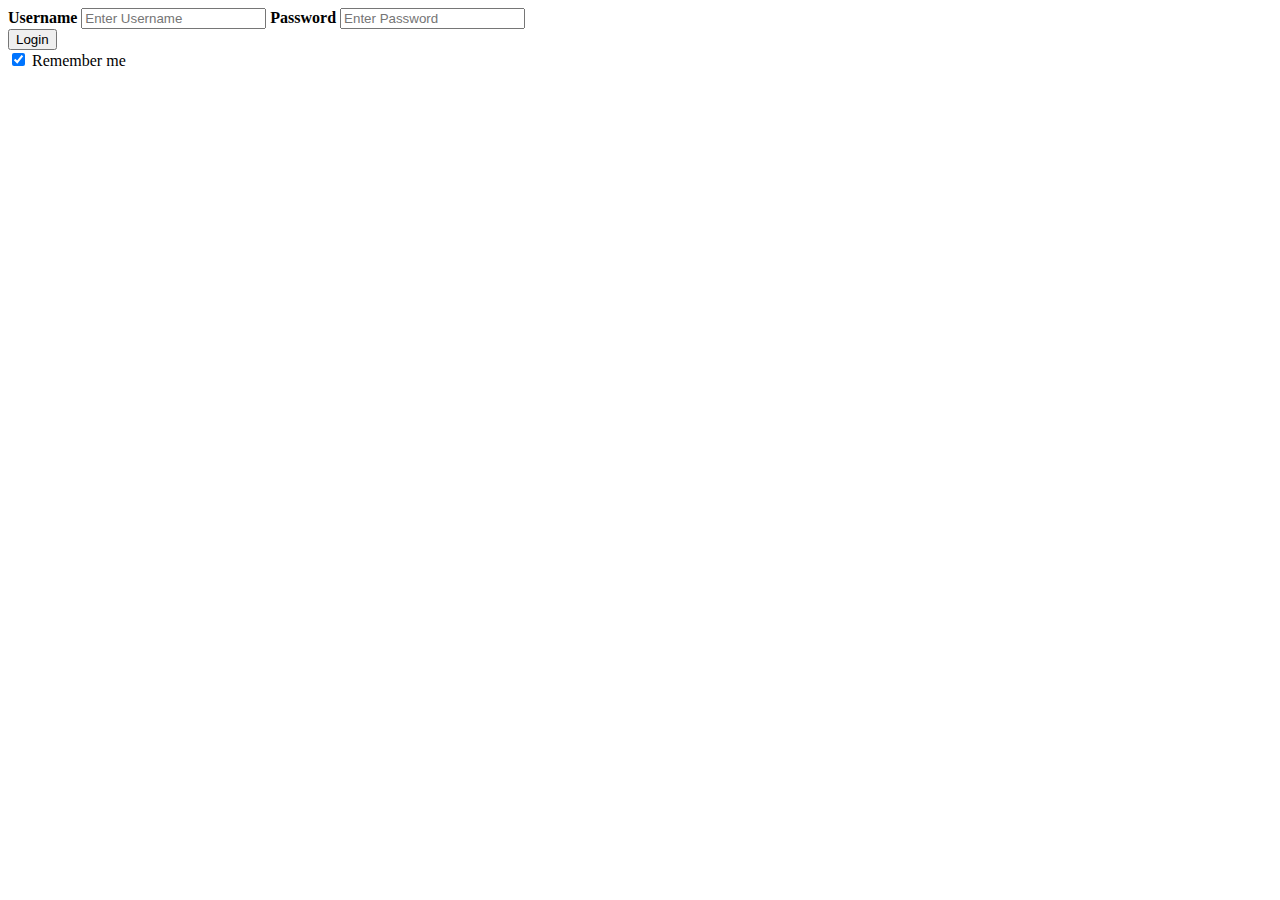
==== login.html @ e34538fc "first commit" ====
<!doctype html>
<html>
  <head>

    <meta name = "author" content = "Katherine Qian & Julia Zhou">
    <meta name = "description" content = "omnomnom">
    <meta name = "keyword" content = "yummy food recipes yumyumyum"

    <meta charset="UTF-8">

    <title>Home</title>

    <link rel="stylesheet" href="styles/main.css">
  </head>
  <body>
    <div class="container">
        <label><b>Username</b></label>
        <input type="text" placeholder="Enter Username" name="uname" required>

        <label><b>Password</b></label>
        <input type="password" placeholder="Enter Password" name="psw" required>

        <form>
          <input type="button" value="Login" onclick="window.location.href='navbar.html'" />
        </form>
        <label>
          <input type="checkbox" checked="checked" name="remember"> Remember me
        </label>
      </div>
  </body>
</html>
---- styles/main.css ----
body {
  font-family: Verdana;
}

a {
  text-decoration: none;
  color: black;
  padding: 14px 16px;
}
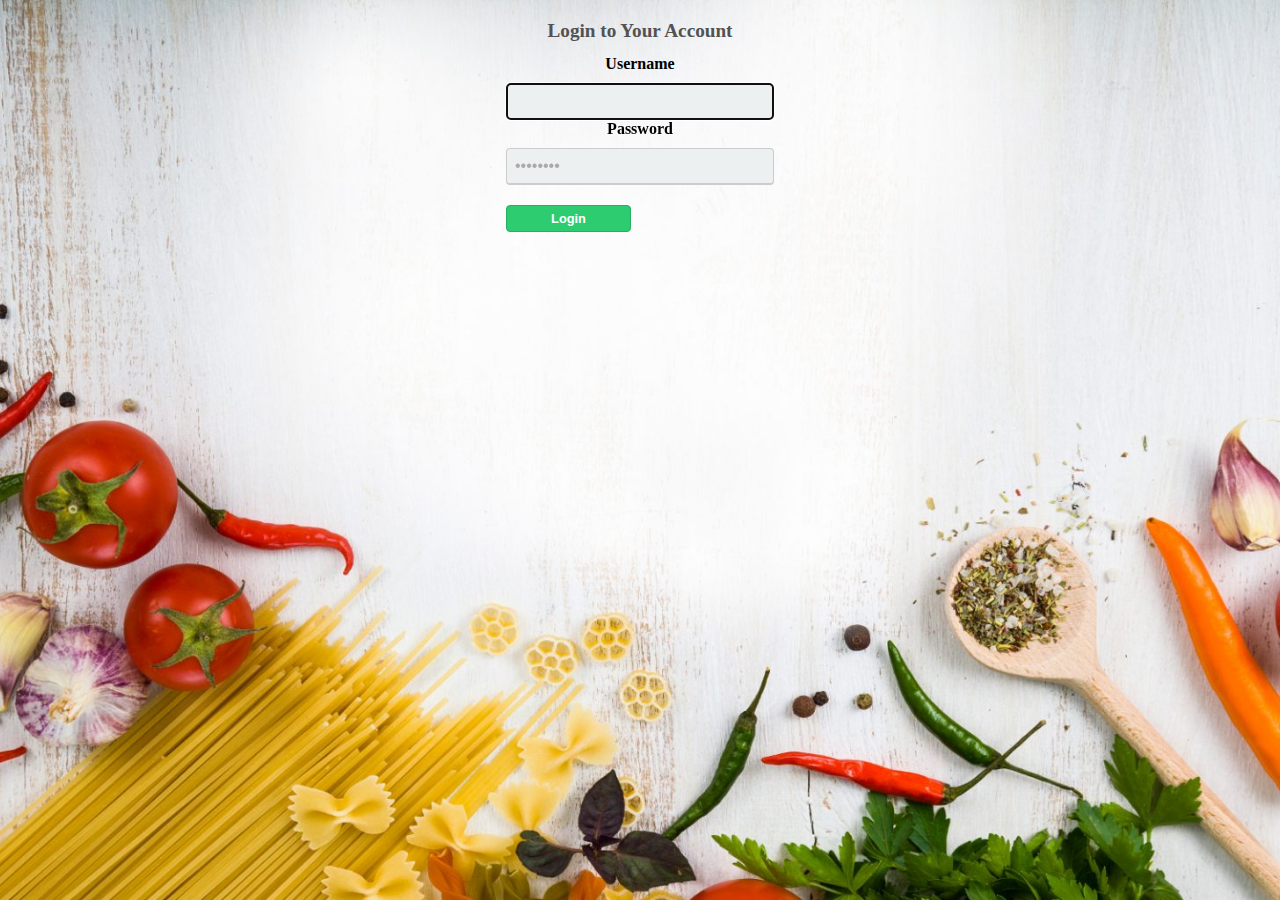
==== commit 6a7706e6: "login page" ====
--- a/login.html
+++ b/login.html
@@ -1,31 +1,67 @@
 <!doctype html>
 <html>
-  <head>
+<head>
 
-    <meta name = "author" content = "Katherine Qian & Julia Zhou">
-    <meta name = "description" content = "omnomnom">
-    <meta name = "keyword" content = "yummy food recipes yumyumyum"
+  <meta name = "author" content = "Katherine Qian & Julia Zhou">
+  <meta name = "description" content = "omnomnom">
+  <meta name = "keyword" content = "yummy food recipes yumyumyum"
 
-    <meta charset="UTF-8">
+  <meta charset="UTF-8">
 
-    <title>Home</title>
+  <title>Login</title>
 
-    <link rel="stylesheet" href="styles/main.css">
+  <link rel="stylesheet" href="styles/main.css">
+  <form method="post" action="login.html">
+
+    <script>
+    function setFocus (){
+      document.getElementById('uname').focus();
+
+    }
+    </script>
   </head>
-  <body>
-    <div class="container">
-        <label><b>Username</b></label>
-        <input type="text" placeholder="Enter Username" name="uname" required>
+  <body onload="setFocus()" id="login_page">
+    <div class="login">
+      <h1>Login to Your Account</h1>
+      <label><b>Username</b></label>
+      <input type="uname" id="uname" name="uname" onFocus="field_focus(this, 'username');" onblur="field_blur(this, 'username');" class="uname" />
 
-        <label><b>Password</b></label>
-        <input type="password" placeholder="Enter Password" name="psw" required>
+      <label><b>Password</b></label>
+      <input type="password" id="pwd" value="password" onFocus="field_focus(this, 'password');" onblur="field_blur(this, 'password');" class="uname" />
 
-        <form>
-          <input type="button" value="Login" onclick="window.location.href='navbar.html'" />
+      <form>
+          <input type="button" id="login_btn" value="Login" onclick="window.location.href='navbar.html'" />
         </form>
-        <label>
-          <input type="checkbox" checked="checked" name="remember"> Remember me
-        </label>
-      </div>
+
+
+    </div>
+    <script src="//ajax.googleapis.com/ajax/libs/jquery/1.9.0/jquery.min.js" type="text/javascript"></script>
+    <script>
+      function field_focus(field, uname)
+      {
+        if(field.value == uname)
+        {
+          field.value = '';
+        }
+      }
+
+      function field_blur(field, uname)
+      {
+        if(field.value == '')
+        {
+          field.value = uname;
+        }
+      }
+
+      //Fade in dashboard box
+      $(document).ready(function(){
+        $('.box').hide().fadeIn(1000);
+      });
+
+      //Stop click event
+      $('a').click(function(event){
+        event.preventDefault();
+      });
+    </script>
   </body>
-</html>
+  </html>
--- a/styles/main.css
+++ b/styles/main.css
@@ -1,6 +1,97 @@
-body {
-  font-family: Verdana;
+body{
+  font-family:Verdana;
 }
+
+#login_page{
+  background: url("../images/food.jpg") no-repeat center fixed;
+  background-size:cover;
+  margin: 0 auto 0 auto;
+  width:100%;
+  text-align:center;
+  margin: 20px 0px 20px 0px;
+}
+p{
+  font-size:12px;
+  text-decoration: none;
+  color:#ffffff;
+}
+
+h1{
+  font-size:1.2em;
+  color:#525252;
+}
+
+.login{
+  width:300px;
+  border-radius:6px;
+  margin: 0 auto 0 auto;
+  padding:0px 0px 70px 0px;
+}
+
+.uname{
+  background:#ecf0f1;
+  border: #ccc 1px solid;
+  border-bottom: #ccc 2px solid;
+  padding: 8px;
+  width:250px;
+  color:#AAAAAA;
+  margin-top:10px;
+  font-size:1em;
+  border-radius:4px;
+}
+
+.password{
+  border-radius:4px;
+  background:#ecf0f1;
+  border: #ccc 1px solid;
+  padding: 8px;
+  width:250px;
+  font-size:1em;
+}
+
+.btn{
+  background:#2ecc71;
+  width:125px;
+  padding-top:5px;
+  padding-bottom:5px;
+  color:white;
+  border-radius:4px;
+  border: #27ae60 1px solid;
+
+  margin-top:20px;
+  margin-bottom:20px;
+  float:left;
+  margin-left:16px;
+  font-weight:800;
+  font-size:0.8em;
+}
+
+.btn:hover{
+  background:#2CC06B;
+}
+
+#login_btn{
+  background:#2ecc71;
+  width:125px;
+  padding-top:5px;
+  padding-bottom:5px;
+  color:white;
+  border-radius:4px;
+  border: #27ae60 1px solid;
+
+  margin-top:20px;
+  margin-bottom:20px;
+  float:left;
+  margin-left:16px;
+  font-weight:800;
+  font-size:0.8em;
+  text-align: center;
+}
+
+#login_btn:hover{
+  background:#2CC06B;
+}
+
 
 a {
   text-decoration: none;
